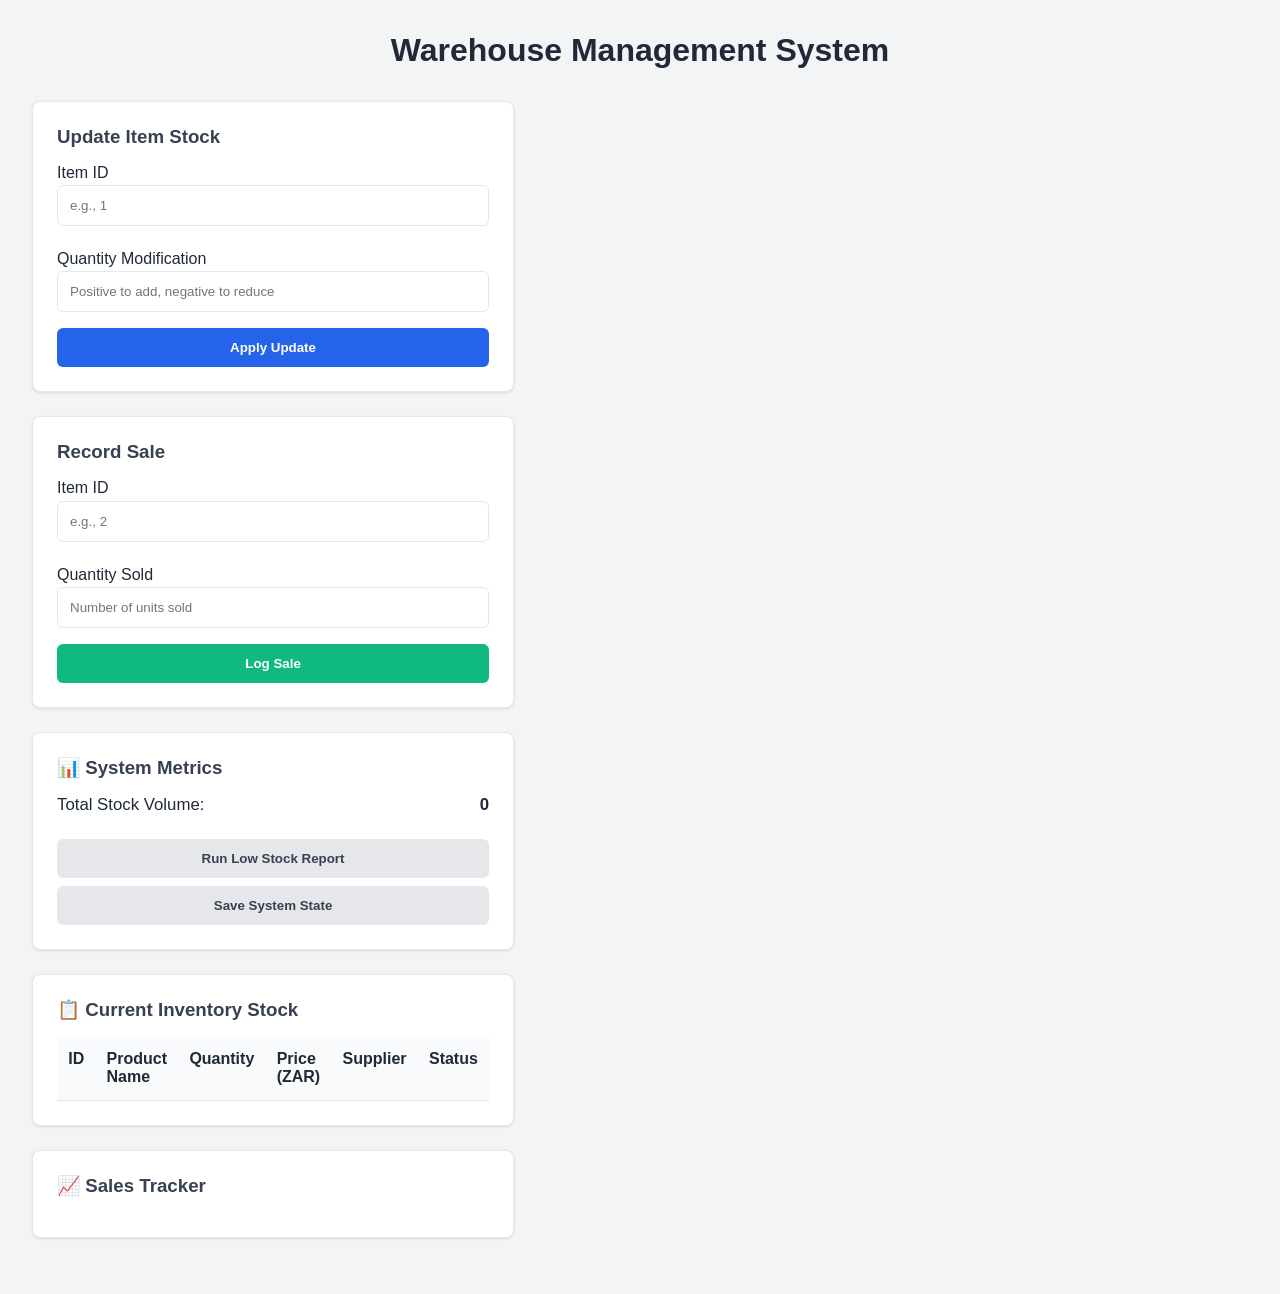
==== index.html @ 96ceee9e "Add sales and inventory management prototype" ====
<!DOCTYPE html>
<html lang="en">
<head>
    <meta charset="UTF-8">
    <meta name="viewport" content="width=device-width, initial-scale=1.0">
    <title>Warehouse Inventory Management</title>
    <link rel="stylesheet" href="style.css">

</head>
    <div class="app-container">
        <header>
            <h1>Warehouse Management System</h1>
            <div id="alert-banner" class="alert-banner hidden"></div>
        </header>

    <body>
            <main class="dashboard-grid">
            <section class="control-panel">
            <div class="card">
            <h3>Update Item Stock</h3>
            <form id="stock-form">
            <label for="item-id">Item ID</label>
            <input type="number" id="item-id" required placeholder="e.g., 1">

            <label for="item-qty">Quantity Modification</label>
            <input type="number" id="item-qty" required placeholder="Positive to add, negative to reduce">

            <button type="submit" class="btn-primary">Apply Update</button>
            </form>
    </div>

    <div class="card">
            <h3>Record Sale</h3>
                    <form id="sale-form">
                        <label for="sale-item-id">Item ID</label>
                        <input type="number" id="sale-item-id" required placeholder="e.g., 2">

                        <label for="sale-qty">Quantity Sold</label>
                        <input type="number" id="sale-qty" required min="1" placeholder="Number of units sold">

                        <button type="submit" class="btn-primary sale-btn">Log Sale</button>
                    </form>
                </div>

                 <div class="card metrics-card">
                    <h3>📊 System Metrics</h3>
                    <div class="metric">
                        <span>Total Stock Volume:</span>
                        <strong id="total-volume">0</strong>
                    </div>


                <div class="actions">
                        <button id="btn-report" class="btn-secondary">Run Low Stock Report</button>
                        <button id="btn-save" class="btn-secondary">Save System State</button>
                    </div>
                </div>

                            <section class="display-panel">
                <div class="card">
                    <h3>📋 Current Inventory Stock</h3>
                    <div class="table-wrapper">
                        <table>
                            <thead>
                                <tr>
                                    <th>ID</th>
                                    <th>Product Name</th>
                                    <th>Quantity</th>
                                    <th>Price (ZAR)</th>
                                    <th>Supplier</th>
                                    <th>Status</th>
                                </tr>
                            </thead>
                            <tbody id="inventory-table-body"></tbody>
                        </table>
                    </div>
                </div>

                <div class="card">
                    <h3>📈 Sales Tracker</h3>
                    <ul id="sales-list" class="sales-list"></ul>
                </div>
            </section>
        </main>
    </div>
    <script src="script.js"></script>
</body>
</html>

    </section>
    </main>
    </body>
</html>
---- style.css ----
:root {
    --bg-primary: #f3f4f6;
    --bg-card: #ffffff;
    --text-main: #1f2937;
    --color-prime: #2563eb;
    --color-danger: #ef4444;
    --color-success: #10b981;
    --warning: #f59e0b;
    --border: #e5e7eb;
}

* {
    box-sizing: border-box;
    margin: 0;
    padding: 0;
    font-family: 'Segoe UI', Tahoma, Geneva, Verdana, sans-serif;
}

body {
    background-color: var(--bg-primary);
    color: var(--text-main);
    padding: 2rem;
}

.app-container {
    max-width: 1400px;
    margin: 0 auto;
}

header {
    margin-bottom: 2rem;
    text-align: center;
}

.alert-banner {
    background-color: var(--color-danger);
    color: white;
    padding: 1rem;
    border-radius: 6px;
    margin-top: 1rem;
    font-weight: bold;
}

.hidden { display: none !important; }

.dashboard-grid {
    display: grid;
    grid-template-columns: 1fr 2.2fr;
    gap: 2rem;
}

@media (max-width: 900px) {
    .dashboard-grid { grid-template-columns: 1fr; }
}

.card {
    background: var(--bg-card);
    border: 1px solid var(--border);
    border-radius: 8px;
    padding: 1.5rem;
    margin-bottom: 1.5rem;
    box-shadow: 0 1px 3px rgba(0,0,0,0.1);
}

h3, h4 { margin-bottom: 1rem; color: #374151; }

label { display: block; margin: 0.5rem 0 0.2rem; font-weight: 500; }

input {
    width: 100%;
    padding: 0.75rem;
    border: 1px solid var(--border);
    border-radius: 6px;
    margin-bottom: 1rem;
}

button {
    width: 100%;
    padding: 0.75rem;
    border: none;
    border-radius: 6px;
    cursor: pointer;
    font-weight: 600;
    transition: background 0.2s;
}

.btn-primary { background: var(--color-prime); color: white; }
.btn-primary:hover { background: #1d4ed8; }

.sale-btn { background: var(--color-success); }
.sale-btn:hover { background: #059669; }

.supplier-btn { background: #7c3aed; }
.supplier-btn:hover { background: #6d28d9; }

.btn-secondary { background: #e5e7eb; color: #374151; margin-top: 0.5rem; }
.btn-secondary:hover { background: #d1d5db; }

.metric {
    display: flex;
    justify-content: space-between;
    margin-bottom: 1rem;
    font-size: 1.05rem;
}

.actions { margin-top: 1rem; }

table {
    width: 100%;
    border-collapse: collapse;
    text-align: left;
}

th, td {
    padding: 0.85rem 0.7rem;
    border-bottom: 1px solid var(--border);
    vertical-align: top;
}

th { background: #f9fafb; }

.supplier-list-wrapper {
    margin-top: 1rem;
}

.supplier-table {
    font-size: 0.9rem;
}

.supplier-cell {
    display: flex;
    flex-direction: column;
    gap: 0.2rem;
}

.supplier-cell small {
    color: #6b7280;
}

.status-badge {
    padding: 0.3rem 0.6rem;
    border-radius: 50px;
    font-size: 0.8rem;
    font-weight: bold;
    display: inline-block;
}

.status-instock { background: #d1fae5; color: #065f46; }
.status-soldout { background: #fee2e2; color: #991b1b; }

.sales-list {
    list-style: none;
    margin: 0;
    padding: 0;
    display: flex;
    flex-direction: column;
    gap: 0.8rem;
}

.sales-item {
    display: flex;
    justify-content: space-between;
    gap: 1rem;
    border: 1px solid var(--border);
    border-radius: 8px;
    padding: 0.8rem 1rem;
    background: #f9fafb;
}

.sales-item div {
    display: flex;
    flex-direction: column;
    gap: 0.2rem;
}

.sales-item small,
.sales-empty {
    color: #6b7280;
}

.sales-empty {
    padding: 0.5rem 0;
}
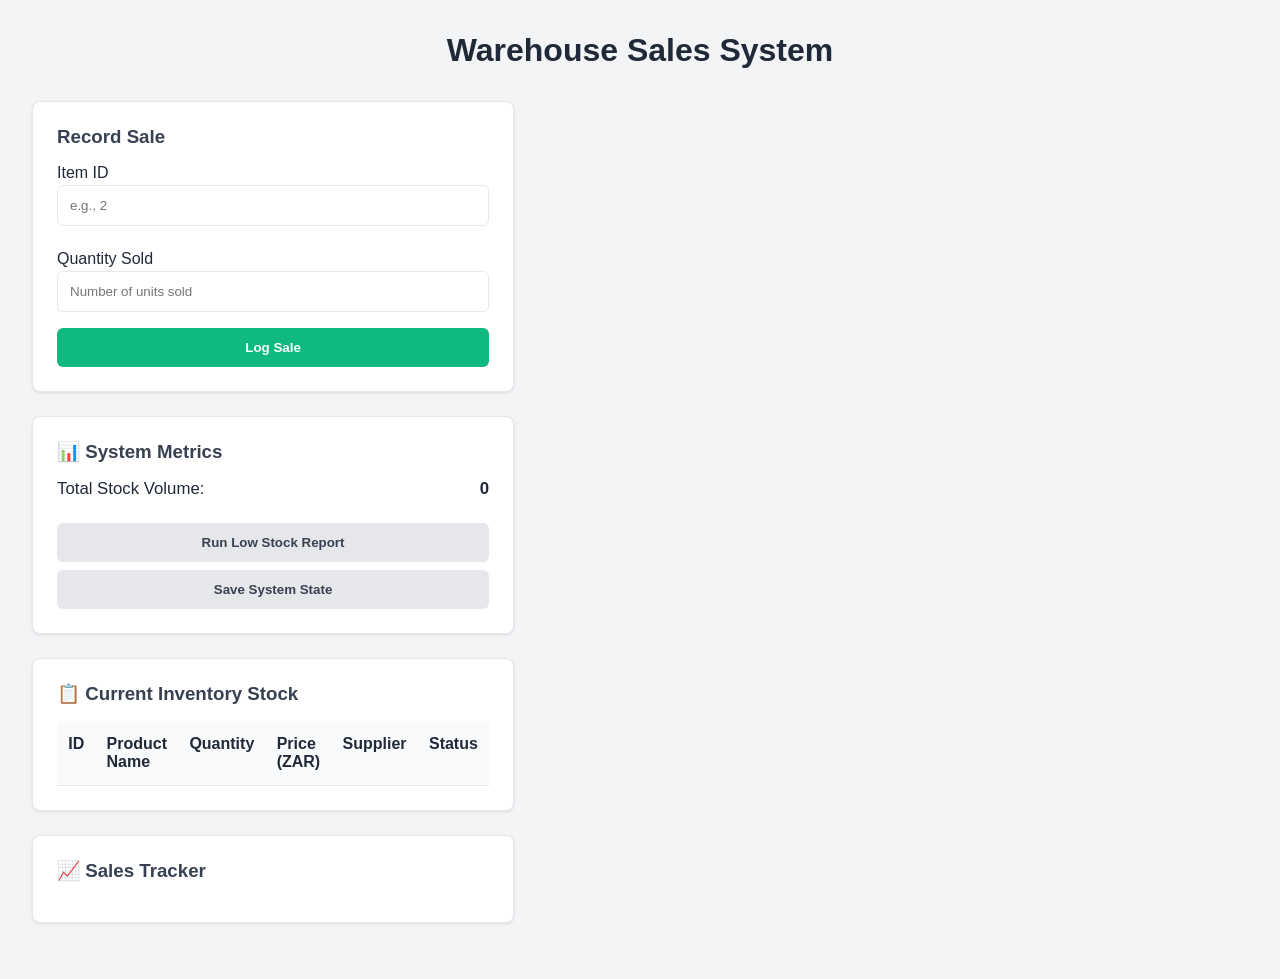
==== commit 651e5710: "Document sales and inventory prototype Co-authored-by: Copilot <223556219+Copilot@users.noreply.gith" ====
--- a/index.html
+++ b/index.html
@@ -9,25 +9,13 @@
 </head>
     <div class="app-container">
         <header>
-            <h1>Warehouse Management System</h1>
+            <h1>Warehouse Sales System</h1>
             <div id="alert-banner" class="alert-banner hidden"></div>
         </header>
 
     <body>
             <main class="dashboard-grid">
             <section class="control-panel">
-            <div class="card">
-            <h3>Update Item Stock</h3>
-            <form id="stock-form">
-            <label for="item-id">Item ID</label>
-            <input type="number" id="item-id" required placeholder="e.g., 1">
-
-            <label for="item-qty">Quantity Modification</label>
-            <input type="number" id="item-qty" required placeholder="Positive to add, negative to reduce">
-
-            <button type="submit" class="btn-primary">Apply Update</button>
-            </form>
-    </div>
 
     <div class="card">
             <h3>Record Sale</h3>
